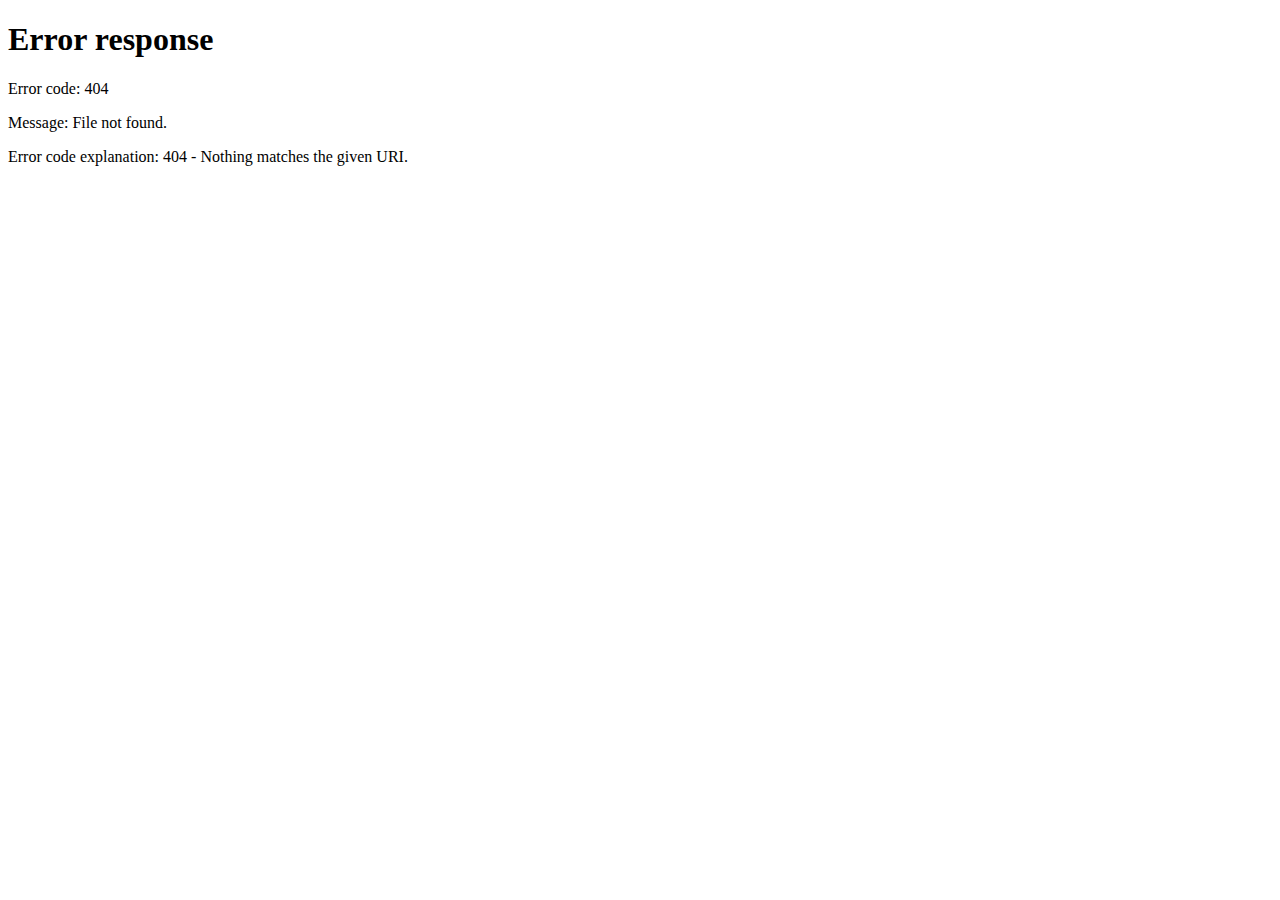
==== index.html @ ecdcf648 "Update index.html" ====
<!DOCTYPE html>
<html lang="en">
<head>
    <meta charset="UTF-8">
    <meta name="viewport" content="width=device-width, initial-scale=1.0">
    <title>BrunoBot</title>
    <style>
        body {
            font-family: Arial, sans-serif;
            background: url('https://londonmymind.com/wp-content/uploads/2022/01/Sunset-in-London-Hero-2-1024x683.jpg') no-repeat center center fixed;
            background-size: cover;
            color: #fff;
            text-align: center;
            margin: 0;
            padding: 0;
        }

        .container {
            margin-top: 10%;
        }

        input, button {
            padding: 10px;
            font-size: 16px;
            margin: 5px;
            border-radius: 5px;
        }

        button {
            background-color: #4CAF50;
            color: white;
            border: none;
        }

        button:hover {
            background-color: #45a049;
        }
    </style>
</head>
<body>
    <div class="container">
        <h1 id="welcome"></h1>
        <div>
            <input type="text" id="input" placeholder="Ask me something...">
            <button onclick="processInput()">Submit</button>
        </div>
        <p id="output"></p>
        <button onclick="logout()">Logout</button>
    </div>

    <script>
        // Mock User Data for Login Validation
        const users = {
            "bruno": "password123",
            "admin": "adminpassword",
            "user1": "user1password"
        };

        // Check if User is Logged In
        document.addEventListener('DOMContentLoaded', () => {
            const loggedInUser = localStorage.getItem('loggedInUser');

            if (!loggedInUser) {
                window.location.href = 'login.html'; // Redirect to login page if not logged in
            } else {
                document.getElementById('welcome').textContent = `Welcome, ${loggedInUser}! Ask me anything!`;
            }
        });

        // Logout Functionality
        function logout() {
            localStorage.removeItem('loggedInUser');
            window.location.href = 'login.html';
        }

        // Process User Input
        function processInput() {
            const input = document.getElementById('input').value.toLowerCase();
            const output = document.getElementById('output');

            // Sample responses for questions
            const responses = {
                "hello": "Hi there! How can I help you?",
                "hi": "Hello! What's on your mind?",
                "what's the time": () => `The current time is ${new Date().toLocaleTimeString()}.`,
                "weather in london": () => fetchWeather("London"),
                "play brunle": "Let's play Brunle! Guess the 5-letter word.",
                "logout": () => logout(),
                "what is 2+2": "It's 4!"
            };

            // Check for direct match or alternative words
            if (responses[input]) {
                const reply = responses[input];
                output.textContent = typeof reply === 'function' ? reply() : reply;
            } else {
                output.textContent = "I didn't understand that. Please try again.";
            }
        }

        // Fetch Weather Data
        function fetchWeather(city) {
            const apiKey = "434ce40c5261c3ea43477f902ee0fd78";
            fetch(`https://api.openweathermap.org/data/2.5/weather?q=${city}&appid=${apiKey}`)
                .then(response => response.json())
                .then(data => {
                    const tempCelsius = (data.main.temp - 273.15).toFixed(2);
                    document.getElementById('output').textContent = `The weather in ${city} is ${tempCelsius}°C with ${data.weather[0].description}.`;
                })
                .catch(() => {
                    document.getElementById('output').textContent = "Couldn't fetch the weather. Please try again.";
                });
        }
    </script>
</body>
</html>
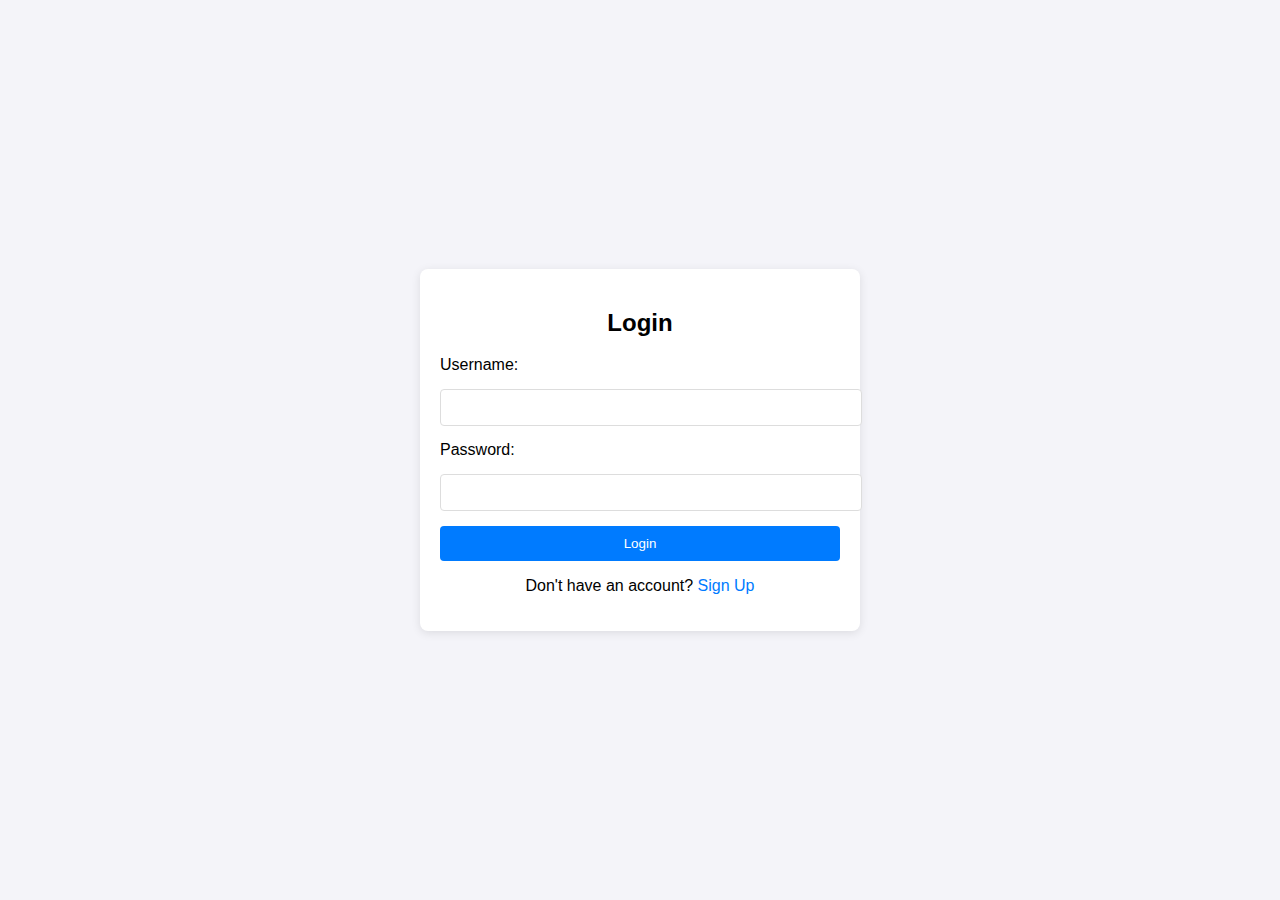
==== commit b21a6894: "Update index.html" ====
--- a/index.html
+++ b/index.html
@@ -1,116 +1,148 @@
 <!DOCTYPE html>
 <html lang="en">
 <head>
-    <meta charset="UTF-8">
-    <meta name="viewport" content="width=device-width, initial-scale=1.0">
-    <title>BrunoBot</title>
-    <style>
-        body {
-            font-family: Arial, sans-serif;
-            background: url('https://londonmymind.com/wp-content/uploads/2022/01/Sunset-in-London-Hero-2-1024x683.jpg') no-repeat center center fixed;
-            background-size: cover;
-            color: #fff;
-            text-align: center;
-            margin: 0;
-            padding: 0;
+  <meta charset="UTF-8">
+  <meta name="viewport" content="width=device-width, initial-scale=1.0">
+  <title>BrunoBot</title>
+  <style>
+    /* General styles for the bot interface */
+    body {
+      font-family: Arial, sans-serif;
+      margin: 0;
+      padding: 0;
+      background: url('https://londonmymind.com/wp-content/uploads/2022/01/Sunset-in-London-Hero-2-1024x683.jpg') no-repeat center center fixed;
+      background-size: cover;
+      display: flex;
+      flex-direction: column;
+      align-items: center;
+      height: 100vh;
+      overflow: hidden;
+    }
+
+    .bot-container {
+      background: rgba(255, 255, 255, 0.95);
+      border-radius: 10px;
+      padding: 20px;
+      margin-top: 20px;
+      width: 90%;
+      max-width: 500px;
+      box-shadow: 0 4px 10px rgba(0, 0, 0, 0.3);
+      text-align: center;
+    }
+
+    h1 {
+      color: #007bff;
+      font-size: 2rem;
+      margin: 20px 0;
+    }
+
+    .chat-area {
+      background: #f4f4f9;
+      border: 1px solid #ddd;
+      border-radius: 10px;
+      height: 300px;
+      overflow-y: auto;
+      padding: 10px;
+      margin-bottom: 15px;
+    }
+
+    .input-area {
+      display: flex;
+      gap: 10px;
+    }
+
+    input {
+      flex-grow: 1;
+      padding: 10px;
+      border-radius: 5px;
+      border: 1px solid #ddd;
+    }
+
+    button {
+      background-color: #007bff;
+      color: white;
+      border: none;
+      padding: 10px 20px;
+      border-radius: 5px;
+      cursor: pointer;
+    }
+
+    button:hover {
+      background-color: #0056b3;
+    }
+  </style>
+  <script>
+    // Check for logged-in user, if not, redirect to login.html
+    const loggedInUser = localStorage.getItem('loggedInUser');
+    if (!loggedInUser) {
+      alert('You must log in to access this page!');
+      window.location.href = 'login.html'; // Redirect if not logged in
+    }
+
+    // Handle user input and respond
+    const handleUserInput = () => {
+      const userInput = document.getElementById('userInput').value.trim().toLowerCase();
+      const chatArea = document.getElementById('chatArea');
+
+      if (userInput === '') {
+        chatArea.innerHTML += `<p><strong>BrunoBot:</strong> Please say something!</p>`;
+        return;
+      }
+
+      let response = '';
+      switch (userInput) {
+        case 'hello':
+        case 'hi':
+          response = 'Hello! How can I assist you today?';
+          break;
+        case 'what is my name':
+          const storedName = localStorage.getItem('userName');
+          response = storedName ? `Your name is ${storedName}!` : "I don't know your name yet.";
+          break;
+        case 'time in london':
+          const now = new Date().toLocaleString('en-GB', { timeZone: 'Europe/London' });
+          response = `The current time in London is ${now}.`;
+          break;
+        case 'weather in london':
+          // Weather functionality will use OpenWeather API or can be hardcoded
+          response = "The weather in London is currently sunny with 15°C.";
+          break;
+        case 'what is brunle':
+          response = 'Brunle is a word guessing game where you try to guess a 5-letter word!';
+          break;
+        case 'facts':
+          response = 'Did you know that honey never spoils? Archaeologists have found pots of honey in ancient tombs that are still good to eat!';
+          break;
+        case 'name my city':
+          const favCity = localStorage.getItem('favCity');
+          response = favCity ? `Your favorite city is ${favCity}!` : "I don't know your favorite city yet.";
+          break;
+        default:
+          response = "I'm sorry, I didn't understand that.";
+      }
+
+      chatArea.innerHTML += `<p><strong>BrunoBot:</strong> ${response}</p>`;
+      document.getElementById('userInput').value = '';
+    };
+
+    // Listen for Enter key
+    document.addEventListener('DOMContentLoaded', () => {
+      document.getElementById('userInput').addEventListener('keypress', (e) => {
+        if (e.key === 'Enter') {
+          handleUserInput();
         }
-
-        .container {
-            margin-top: 10%;
-        }
-
-        input, button {
-            padding: 10px;
-            font-size: 16px;
-            margin: 5px;
-            border-radius: 5px;
-        }
-
-        button {
-            background-color: #4CAF50;
-            color: white;
-            border: none;
-        }
-
-        button:hover {
-            background-color: #45a049;
-        }
-    </style>
+      });
+    });
+  </script>
 </head>
 <body>
-    <div class="container">
-        <h1 id="welcome"></h1>
-        <div>
-            <input type="text" id="input" placeholder="Ask me something...">
-            <button onclick="processInput()">Submit</button>
-        </div>
-        <p id="output"></p>
-        <button onclick="logout()">Logout</button>
+  <div class="bot-container">
+    <h1>BrunoBot</h1>
+    <div id="chatArea" class="chat-area"></div>
+    <div class="input-area">
+      <input type="text" id="userInput" placeholder="Type your message here..." />
+      <button onclick="handleUserInput()">Send</button>
     </div>
-
-    <script>
-        // Mock User Data for Login Validation
-        const users = {
-            "bruno": "password123",
-            "admin": "adminpassword",
-            "user1": "user1password"
-        };
-
-        // Check if User is Logged In
-        document.addEventListener('DOMContentLoaded', () => {
-            const loggedInUser = localStorage.getItem('loggedInUser');
-
-            if (!loggedInUser) {
-                window.location.href = 'login.html'; // Redirect to login page if not logged in
-            } else {
-                document.getElementById('welcome').textContent = `Welcome, ${loggedInUser}! Ask me anything!`;
-            }
-        });
-
-        // Logout Functionality
-        function logout() {
-            localStorage.removeItem('loggedInUser');
-            window.location.href = 'login.html';
-        }
-
-        // Process User Input
-        function processInput() {
-            const input = document.getElementById('input').value.toLowerCase();
-            const output = document.getElementById('output');
-
-            // Sample responses for questions
-            const responses = {
-                "hello": "Hi there! How can I help you?",
-                "hi": "Hello! What's on your mind?",
-                "what's the time": () => `The current time is ${new Date().toLocaleTimeString()}.`,
-                "weather in london": () => fetchWeather("London"),
-                "play brunle": "Let's play Brunle! Guess the 5-letter word.",
-                "logout": () => logout(),
-                "what is 2+2": "It's 4!"
-            };
-
-            // Check for direct match or alternative words
-            if (responses[input]) {
-                const reply = responses[input];
-                output.textContent = typeof reply === 'function' ? reply() : reply;
-            } else {
-                output.textContent = "I didn't understand that. Please try again.";
-            }
-        }
-
-        // Fetch Weather Data
-        function fetchWeather(city) {
-            const apiKey = "434ce40c5261c3ea43477f902ee0fd78";
-            fetch(`https://api.openweathermap.org/data/2.5/weather?q=${city}&appid=${apiKey}`)
-                .then(response => response.json())
-                .then(data => {
-                    const tempCelsius = (data.main.temp - 273.15).toFixed(2);
-                    document.getElementById('output').textContent = `The weather in ${city} is ${tempCelsius}°C with ${data.weather[0].description}.`;
-                })
-                .catch(() => {
-                    document.getElementById('output').textContent = "Couldn't fetch the weather. Please try again.";
-                });
-        }
-    </script>
+  </div>
 </body>
-</html>
+</html>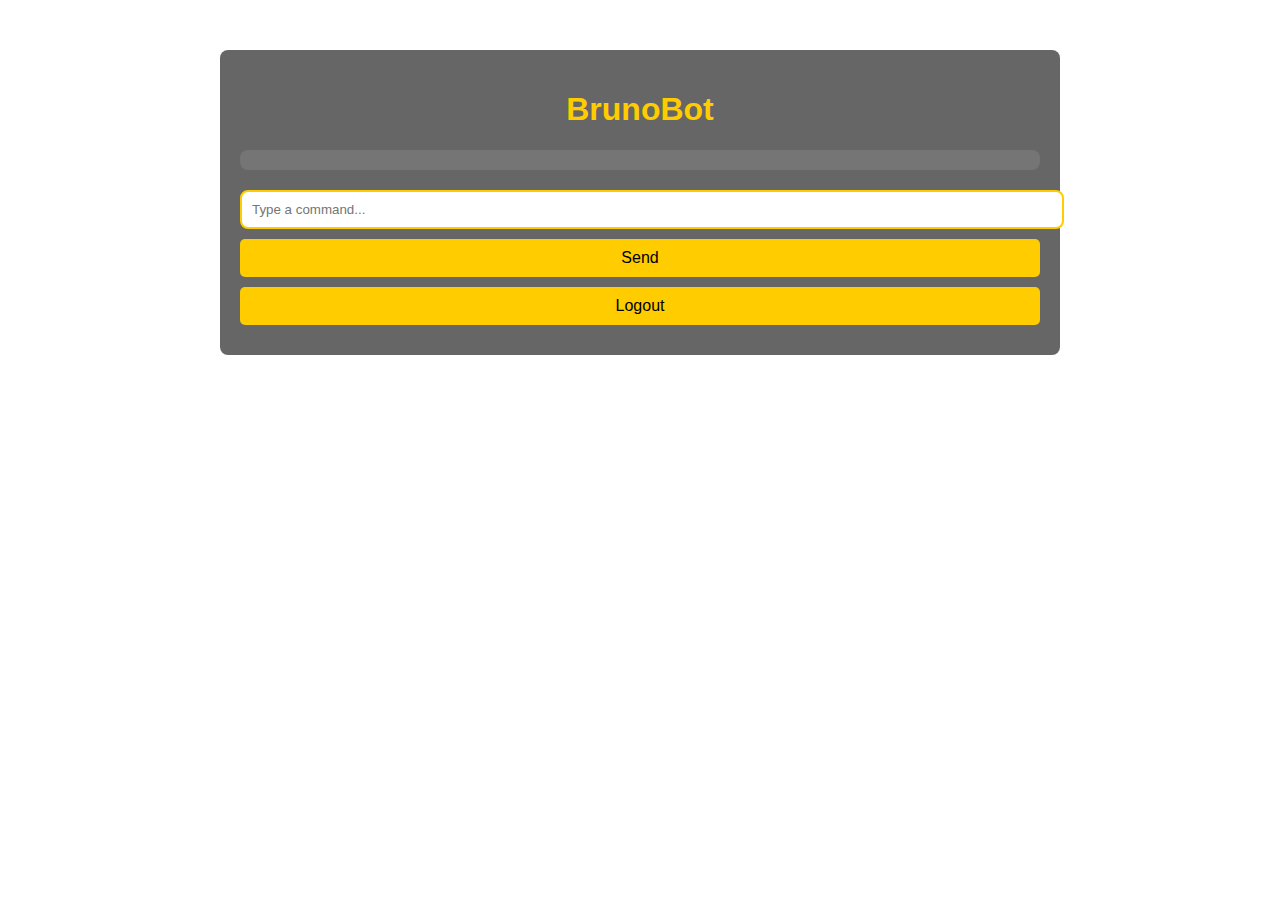
==== commit 6f5507b0: "Update index.html" ====
--- a/index.html
+++ b/index.html
@@ -1,148 +1,179 @@
 <!DOCTYPE html>
 <html lang="en">
 <head>
-  <meta charset="UTF-8">
-  <meta name="viewport" content="width=device-width, initial-scale=1.0">
-  <title>BrunoBot</title>
-  <style>
-    /* General styles for the bot interface */
-    body {
-      font-family: Arial, sans-serif;
-      margin: 0;
-      padding: 0;
-      background: url('https://londonmymind.com/wp-content/uploads/2022/01/Sunset-in-London-Hero-2-1024x683.jpg') no-repeat center center fixed;
-      background-size: cover;
-      display: flex;
-      flex-direction: column;
-      align-items: center;
-      height: 100vh;
-      overflow: hidden;
-    }
-
-    .bot-container {
-      background: rgba(255, 255, 255, 0.95);
-      border-radius: 10px;
-      padding: 20px;
-      margin-top: 20px;
-      width: 90%;
-      max-width: 500px;
-      box-shadow: 0 4px 10px rgba(0, 0, 0, 0.3);
-      text-align: center;
-    }
-
-    h1 {
-      color: #007bff;
-      font-size: 2rem;
-      margin: 20px 0;
-    }
-
-    .chat-area {
-      background: #f4f4f9;
-      border: 1px solid #ddd;
-      border-radius: 10px;
-      height: 300px;
-      overflow-y: auto;
-      padding: 10px;
-      margin-bottom: 15px;
-    }
-
-    .input-area {
-      display: flex;
-      gap: 10px;
-    }
-
-    input {
-      flex-grow: 1;
-      padding: 10px;
-      border-radius: 5px;
-      border: 1px solid #ddd;
-    }
-
-    button {
-      background-color: #007bff;
-      color: white;
-      border: none;
-      padding: 10px 20px;
-      border-radius: 5px;
-      cursor: pointer;
-    }
-
-    button:hover {
-      background-color: #0056b3;
-    }
-  </style>
-  <script>
-    // Check for logged-in user, if not, redirect to login.html
-    const loggedInUser = localStorage.getItem('loggedInUser');
-    if (!loggedInUser) {
-      alert('You must log in to access this page!');
-      window.location.href = 'login.html'; // Redirect if not logged in
-    }
-
-    // Handle user input and respond
-    const handleUserInput = () => {
-      const userInput = document.getElementById('userInput').value.trim().toLowerCase();
-      const chatArea = document.getElementById('chatArea');
-
-      if (userInput === '') {
-        chatArea.innerHTML += `<p><strong>BrunoBot:</strong> Please say something!</p>`;
-        return;
-      }
-
-      let response = '';
-      switch (userInput) {
-        case 'hello':
-        case 'hi':
-          response = 'Hello! How can I assist you today?';
-          break;
-        case 'what is my name':
-          const storedName = localStorage.getItem('userName');
-          response = storedName ? `Your name is ${storedName}!` : "I don't know your name yet.";
-          break;
-        case 'time in london':
-          const now = new Date().toLocaleString('en-GB', { timeZone: 'Europe/London' });
-          response = `The current time in London is ${now}.`;
-          break;
-        case 'weather in london':
-          // Weather functionality will use OpenWeather API or can be hardcoded
-          response = "The weather in London is currently sunny with 15°C.";
-          break;
-        case 'what is brunle':
-          response = 'Brunle is a word guessing game where you try to guess a 5-letter word!';
-          break;
-        case 'facts':
-          response = 'Did you know that honey never spoils? Archaeologists have found pots of honey in ancient tombs that are still good to eat!';
-          break;
-        case 'name my city':
-          const favCity = localStorage.getItem('favCity');
-          response = favCity ? `Your favorite city is ${favCity}!` : "I don't know your favorite city yet.";
-          break;
-        default:
-          response = "I'm sorry, I didn't understand that.";
-      }
-
-      chatArea.innerHTML += `<p><strong>BrunoBot:</strong> ${response}</p>`;
-      document.getElementById('userInput').value = '';
-    };
-
-    // Listen for Enter key
-    document.addEventListener('DOMContentLoaded', () => {
-      document.getElementById('userInput').addEventListener('keypress', (e) => {
-        if (e.key === 'Enter') {
-          handleUserInput();
+    <meta charset="UTF-8">
+    <meta name="viewport" content="width=device-width, initial-scale=1.0">
+    <title>BrunoBot</title>
+    <style>
+        body {
+            font-family: 'Arial', sans-serif;
+            background-image: url('https://londonmymind.com/wp-content/uploads/2022/01/Sunset-in-London-Hero-2-1024x683.jpg');
+            background-size: cover;
+            color: white;
+            margin: 0;
+            padding: 0;
         }
-      });
-    });
-  </script>
+        .container {
+            max-width: 800px;
+            margin: 50px auto;
+            padding: 20px;
+            background-color: rgba(0, 0, 0, 0.6);
+            border-radius: 8px;
+        }
+        h1 {
+            text-align: center;
+            color: #FFCC00;
+        }
+        #chatbox {
+            max-height: 400px;
+            overflow-y: auto;
+            background-color: rgba(255, 255, 255, 0.1);
+            padding: 10px;
+            border-radius: 8px;
+            margin-bottom: 10px;
+        }
+        #userInput {
+            width: 100%;
+            padding: 10px;
+            border-radius: 8px;
+            margin-top: 10px;
+            border: 2px solid #FFCC00;
+            color: #000;
+        }
+        .chat-message {
+            margin: 10px 0;
+            padding: 10px;
+            background-color: #333;
+            border-radius: 8px;
+        }
+        .user-message {
+            background-color: #FFCC00;
+            color: black;
+            text-align: left;
+        }
+        .bot-message {
+            background-color: #444;
+            color: white;
+            text-align: right;
+        }
+        .button {
+            background-color: #FFCC00;
+            color: black;
+            border: none;
+            padding: 10px 20px;
+            font-size: 16px;
+            cursor: pointer;
+            border-radius: 5px;
+            margin: 10px 0;
+            display: block;
+            width: 100%;
+        }
+        .button:hover {
+            background-color: #FF9900;
+        }
+        .message-box {
+            margin-bottom: 15px;
+        }
+    </style>
 </head>
 <body>
-  <div class="bot-container">
-    <h1>BrunoBot</h1>
-    <div id="chatArea" class="chat-area"></div>
-    <div class="input-area">
-      <input type="text" id="userInput" placeholder="Type your message here..." />
-      <button onclick="handleUserInput()">Send</button>
+
+    <div class="container">
+        <h1>BrunoBot</h1>
+        <div id="chatbox">
+            <!-- Messages will appear here -->
+        </div>
+        <input type="text" id="userInput" placeholder="Type a command..." onkeydown="if(event.key === 'Enter'){ processInput(); }">
+        <button class="button" onclick="processInput()">Send</button>
+        <button class="button" onclick="logout()">Logout</button>
     </div>
-  </div>
+
+    <script>
+        const commands = {
+            "hello": "Hello! How can I assist you today?",
+            "hi": "Hello! How can I assist you today?",
+            "what is my name": function() {
+                return `Your name is ${localStorage.getItem('name') || 'Bruno'}.`;
+            },
+            "time in london": function() {
+                return `The current time in London is ${new Date().toLocaleString("en-GB", { timeZone: "Europe/London" })}.`;
+            },
+            "weather in london": "The weather in London is currently sunny with 15°C.",
+            "what is brunle": "Brunle is a word guessing game where you try to guess a 5-letter word!",
+            "facts": "Did you know that honey never spoils? Archaeologists have found pots of honey in ancient tombs that are still good to eat!",
+            "name my city": function() {
+                return `Your favorite city is ${localStorage.getItem('city') || 'London'}.`;
+            },
+            "what is your name": "I am BrunoBot. Nice to meet you!",
+            "help": "You can ask me to tell you the time, weather, facts, play Brunle, and more! Type in a command and I’ll assist.",
+            "give me a random number": function() {
+                return `Here is a random number: ${Math.floor(Math.random() * 100) + 1}.`;
+            },
+            "tell me a joke": "Why don't skeletons fight each other? They don’t have the guts!",
+            "tell me about the eiffel tower": "The Eiffel Tower is a wrought-iron lattice tower on the Champ de Mars in Paris, France.",
+            "tell me a math fact": "Did you know? Pi (π) is an irrational number, which means its decimal representation never ends and never repeats!",
+            "what is the tallest mountain": "The tallest mountain on Earth is Mount Everest, standing at 8,848.86 meters (29,031.7 feet).",
+            "tell me about world war ii": "World War II was a global war that lasted from 1939 to 1945, involving most of the world's nations.",
+            "give me an inspirational quote": "“The only way to do great work is to love what you do.” – Steve Jobs",
+            "give me a recipe suggestion": "How about making a delicious Spaghetti Aglio e Olio? It’s simple: spaghetti, garlic, olive oil, red pepper flakes, and parsley.",
+            "what is the population of spain": "The current population of Spain is approximately 47 million.",
+            "who is nikola tesla": "Nikola Tesla was a Serbian-American inventor and electrical engineer known for his work in the development of alternating current (AC) electricity.",
+            "what is the capital of france": "The capital of France is Paris.",
+            "tell me about albert einstein": "Albert Einstein was a German-born theoretical physicist best known for developing the theory of relativity, one of the two pillars of modern physics.",
+            "give me a random word": function() {
+                const words = ['Serendipity', 'Euphoria', 'Bliss', 'Epiphany', 'Resilience'];
+                return `Here’s a random word: ${words[Math.floor(Math.random() * words.length)]}.`;
+            },
+            "what is the largest ocean": "The largest ocean is the Pacific Ocean, covering more than 63 million square miles (165 million square kilometers).",
+            "who is cleopatra": "Cleopatra was the last active ruler of the Ptolemaic Kingdom of Egypt, known for her political acumen and relationships with Julius Caesar and Mark Antony."
+        };
+
+        function processInput() {
+            const userInput = document.getElementById('userInput').value.toLowerCase();
+            document.getElementById('userInput').value = '';
+            const chatbox = document.getElementById('chatbox');
+            
+            if (userInput.trim() === '') return;
+            
+            let response = "I'm sorry, I didn't understand that.";
+            if (commands[userInput]) {
+                response = typeof commands[userInput] === 'function' ? commands[userInput]() : commands[userInput];
+            } else {
+                const commandFound = Object.keys(commands).find(key => userInput.includes(key));
+                if (commandFound) {
+                    response = typeof commands[commandFound] === 'function' ? commands[commandFound]() : commands[commandFound];
+                }
+            }
+            
+            const messageBox = document.createElement('div');
+            messageBox.classList.add('chat-message', 'user-message');
+            messageBox.textContent = userInput;
+            chatbox.appendChild(messageBox);
+            
+            const botMessageBox = document.createElement('div');
+            botMessageBox.classList.add('chat-message', 'bot-message');
+            botMessageBox.textContent = response;
+            chatbox.appendChild(botMessageBox);
+            
+            chatbox.scrollTop = chatbox.scrollHeight;
+        }
+
+        function logout() {
+            localStorage.clear();
+            window.location.href = "login.html";
+        }
+
+        // Make sure to load previous messages when a user logs in or when refreshing the page
+        if(localStorage.getItem('name')) {
+            const name = localStorage.getItem('name');
+            const welcomeMessage = `Welcome back, ${name}! How can I assist you today?`;
+            const welcomeBox = document.createElement('div');
+            welcomeBox.classList.add('chat-message', 'bot-message');
+            welcomeBox.textContent = welcomeMessage;
+            document.getElementById('chatbox').appendChild(welcomeBox);
+        }
+
+    </script>
+
 </body>
 </html>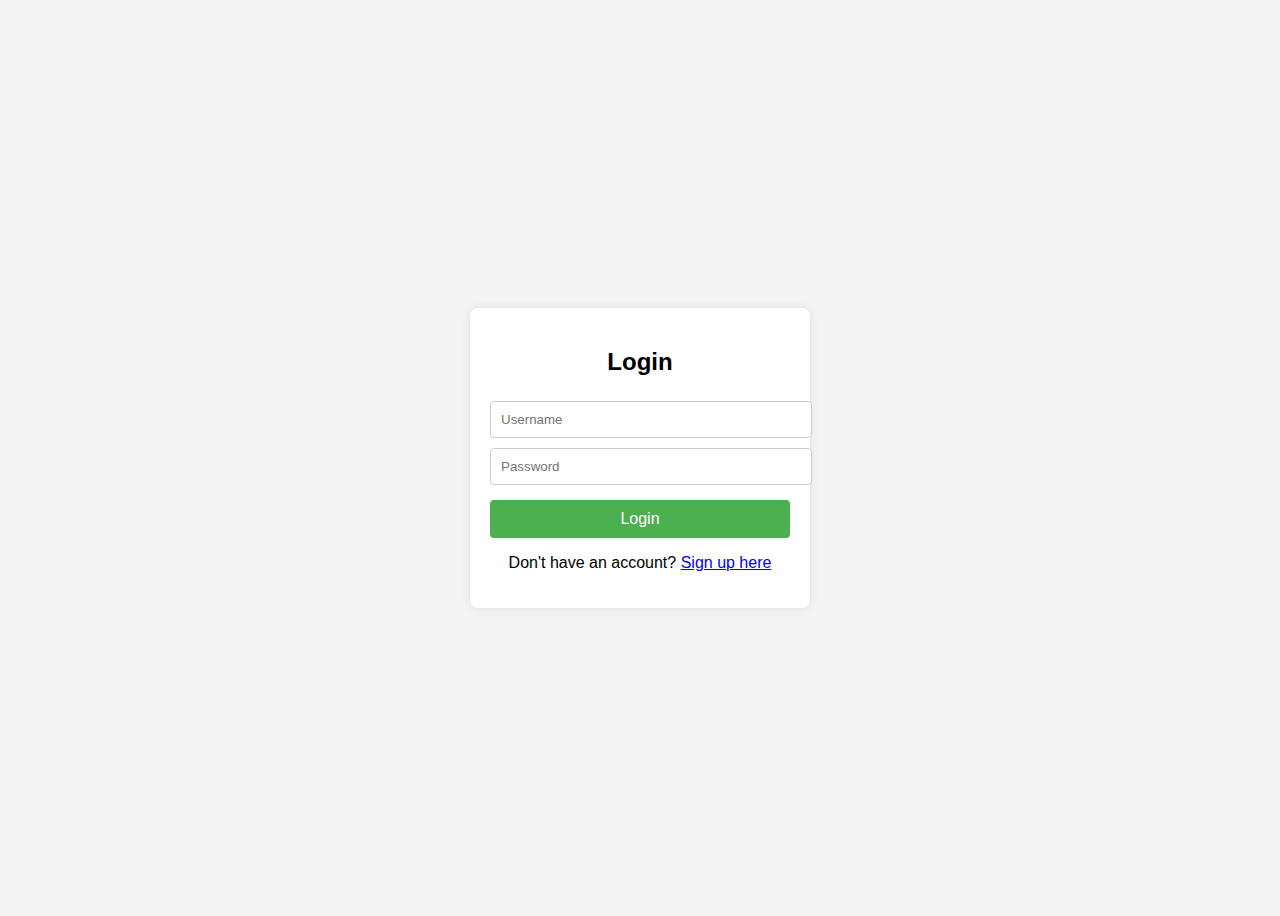
==== commit 437ad0ec: "Update index.html" ====
--- a/index.html
+++ b/index.html
@@ -6,107 +6,117 @@
     <title>BrunoBot</title>
     <style>
         body {
-            font-family: 'Arial', sans-serif;
-            background-image: url('https://londonmymind.com/wp-content/uploads/2022/01/Sunset-in-London-Hero-2-1024x683.jpg');
-            background-size: cover;
-            color: white;
+            font-family: Arial, sans-serif;
             margin: 0;
             padding: 0;
+            background-color: #f4f4f9;
         }
         .container {
+            width: 90%;
             max-width: 800px;
-            margin: 50px auto;
+            margin: 20px auto;
+            background: white;
+            border-radius: 8px;
+            box-shadow: 0 4px 10px rgba(0, 0, 0, 0.1);
+            overflow: hidden;
+        }
+        header {
+            background: #4CAF50;
+            color: white;
             padding: 20px;
-            background-color: rgba(0, 0, 0, 0.6);
-            border-radius: 8px;
+            text-align: center;
         }
-        h1 {
-            text-align: center;
-            color: #FFCC00;
+        .chat-box {
+            height: 400px;
+            overflow-y: auto;
+            padding: 10px;
+            border-bottom: 1px solid #ddd;
         }
-        #chatbox {
-            max-height: 400px;
-            overflow-y: auto;
-            background-color: rgba(255, 255, 255, 0.1);
-            padding: 10px;
-            border-radius: 8px;
-            margin-bottom: 10px;
+        .chat-box p {
+            margin: 5px 0;
         }
-        #userInput {
-            width: 100%;
-            padding: 10px;
-            border-radius: 8px;
-            margin-top: 10px;
-            border: 2px solid #FFCC00;
-            color: #000;
+        .chat-box .bot {
+            color: #4CAF50;
         }
-        .chat-message {
-            margin: 10px 0;
-            padding: 10px;
-            background-color: #333;
-            border-radius: 8px;
-        }
-        .user-message {
-            background-color: #FFCC00;
-            color: black;
-            text-align: left;
-        }
-        .bot-message {
-            background-color: #444;
-            color: white;
+        .chat-box .user {
+            color: #333;
             text-align: right;
         }
-        .button {
-            background-color: #FFCC00;
-            color: black;
+        .input-section {
+            padding: 10px;
+            display: flex;
+            border-top: 1px solid #ddd;
+        }
+        .input-section input {
+            flex: 1;
+            padding: 10px;
+            border: 1px solid #ddd;
+            border-radius: 4px;
+            margin-right: 10px;
+        }
+        .input-section button {
+            background: #4CAF50;
+            color: white;
             border: none;
             padding: 10px 20px;
-            font-size: 16px;
+            border-radius: 4px;
             cursor: pointer;
-            border-radius: 5px;
-            margin: 10px 0;
-            display: block;
-            width: 100%;
         }
-        .button:hover {
-            background-color: #FF9900;
+        .input-section button:hover {
+            background: #45a049;
         }
-        .message-box {
-            margin-bottom: 15px;
+        .logout-btn {
+            margin: 10px;
+            background: #f44336;
+            color: white;
+            padding: 10px 20px;
+            border-radius: 4px;
+            border: none;
+        }
+        .logout-btn:hover {
+            background: #d32f2f;
         }
     </style>
 </head>
 <body>
+    <script>
+        // Redirect to login.html if user is not logged in
+        if (!localStorage.getItem("loggedInUser")) {
+            window.location.href = "login.html";
+        }
+    </script>
 
     <div class="container">
-        <h1>BrunoBot</h1>
-        <div id="chatbox">
-            <!-- Messages will appear here -->
+        <header>
+            <h1>Welcome to BrunoBot!</h1>
+        </header>
+        <div class="chat-box" id="chat-box"></div>
+        <div class="input-section">
+            <input type="text" id="user-input" placeholder="Type your message here...">
+            <button onclick="processInput()">Send</button>
         </div>
-        <input type="text" id="userInput" placeholder="Type a command..." onkeydown="if(event.key === 'Enter'){ processInput(); }">
-        <button class="button" onclick="processInput()">Send</button>
-        <button class="button" onclick="logout()">Logout</button>
+        <button class="logout-btn" onclick="logout()">Logout</button>
     </div>
 
     <script>
         const commands = {
             "hello": "Hello! How can I assist you today?",
             "hi": "Hello! How can I assist you today?",
-            "what is my name": function() {
+            "what is my name": function () {
                 return `Your name is ${localStorage.getItem('name') || 'Bruno'}.`;
             },
-            "time in london": function() {
+            "time in london": function () {
                 return `The current time in London is ${new Date().toLocaleString("en-GB", { timeZone: "Europe/London" })}.`;
             },
             "weather in london": "The weather in London is currently sunny with 15°C.",
             "what is brunle": "Brunle is a word guessing game where you try to guess a 5-letter word!",
             "facts": "Did you know that honey never spoils? Archaeologists have found pots of honey in ancient tombs that are still good to eat!",
-            "name my city": function() {
+            "name my city": function () {
                 return `Your favorite city is ${localStorage.getItem('city') || 'London'}.`;
             },
             "what is your name": "I am BrunoBot. Nice to meet you!",
             "help": "You can ask me to tell you the time, weather, facts, play Brunle, and more! Type in a command and I’ll assist.",
-            "give me a random number": function() {
+            "give me a random number": function () {
                 return `Here is a random number: ${Math.floor(Math.random() * 100) + 1}.`;
             },
             "tell me a joke": "Why don't skeletons fight each other? They don’t have the guts!",
@@ -120,60 +130,33 @@
             "who is nikola tesla": "Nikola Tesla was a Serbian-American inventor and electrical engineer known for his work in the development of alternating current (AC) electricity.",
             "what is the capital of france": "The capital of France is Paris.",
             "tell me about albert einstein": "Albert Einstein was a German-born theoretical physicist best known for developing the theory of relativity, one of the two pillars of modern physics.",
-            "give me a random word": function() {
+            "give me a random word": function () {
                 const words = ['Serendipity', 'Euphoria', 'Bliss', 'Epiphany', 'Resilience'];
                 return `Here’s a random word: ${words[Math.floor(Math.random() * words.length)]}.`;
             },
-            "what is the largest ocean": "The largest ocean is the Pacific Ocean, covering more than 63 million square miles (165 million square kilometers).",
-            "who is cleopatra": "Cleopatra was the last active ruler of the Ptolemaic Kingdom of Egypt, known for her political acumen and relationships with Julius Caesar and Mark Antony."
+            "what is the largest ocean": "The largest ocean is the Pacific Ocean, covering more than 63 million square miles (165 million square kilometers)."
         };
 
         function processInput() {
-            const userInput = document.getElementById('userInput').value.toLowerCase();
-            document.getElementById('userInput').value = '';
-            const chatbox = document.getElementById('chatbox');
-            
-            if (userInput.trim() === '') return;
-            
-            let response = "I'm sorry, I didn't understand that.";
-            if (commands[userInput]) {
-                response = typeof commands[userInput] === 'function' ? commands[userInput]() : commands[userInput];
+            const input = document.getElementById("user-input").value.toLowerCase().trim();
+            const chatBox = document.getElementById("chat-box");
+            let response;
+
+            if (commands[input]) {
+                response = typeof commands[input] === "function" ? commands[input]() : commands[input];
             } else {
-                const commandFound = Object.keys(commands).find(key => userInput.includes(key));
-                if (commandFound) {
-                    response = typeof commands[commandFound] === 'function' ? commands[commandFound]() : commands[commandFound];
-                }
+                response = "I'm sorry, I didn't understand that.";
             }
-            
-            const messageBox = document.createElement('div');
-            messageBox.classList.add('chat-message', 'user-message');
-            messageBox.textContent = userInput;
-            chatbox.appendChild(messageBox);
-            
-            const botMessageBox = document.createElement('div');
-            botMessageBox.classList.add('chat-message', 'bot-message');
-            botMessageBox.textContent = response;
-            chatbox.appendChild(botMessageBox);
-            
-            chatbox.scrollTop = chatbox.scrollHeight;
+
+            chatBox.innerHTML += `<p class="user">You: ${input}</p>`;
+            chatBox.innerHTML += `<p class="bot">Bot: ${response}</p>`;
+            document.getElementById("user-input").value = "";
         }
 
         function logout() {
-            localStorage.clear();
+            localStorage.removeItem("loggedInUser");
             window.location.href = "login.html";
         }
-
-        // Make sure to load previous messages when a user logs in or when refreshing the page
-        if(localStorage.getItem('name')) {
-            const name = localStorage.getItem('name');
-            const welcomeMessage = `Welcome back, ${name}! How can I assist you today?`;
-            const welcomeBox = document.createElement('div');
-            welcomeBox.classList.add('chat-message', 'bot-message');
-            welcomeBox.textContent = welcomeMessage;
-            document.getElementById('chatbox').appendChild(welcomeBox);
-        }
-
     </script>
-
 </body>
 </html>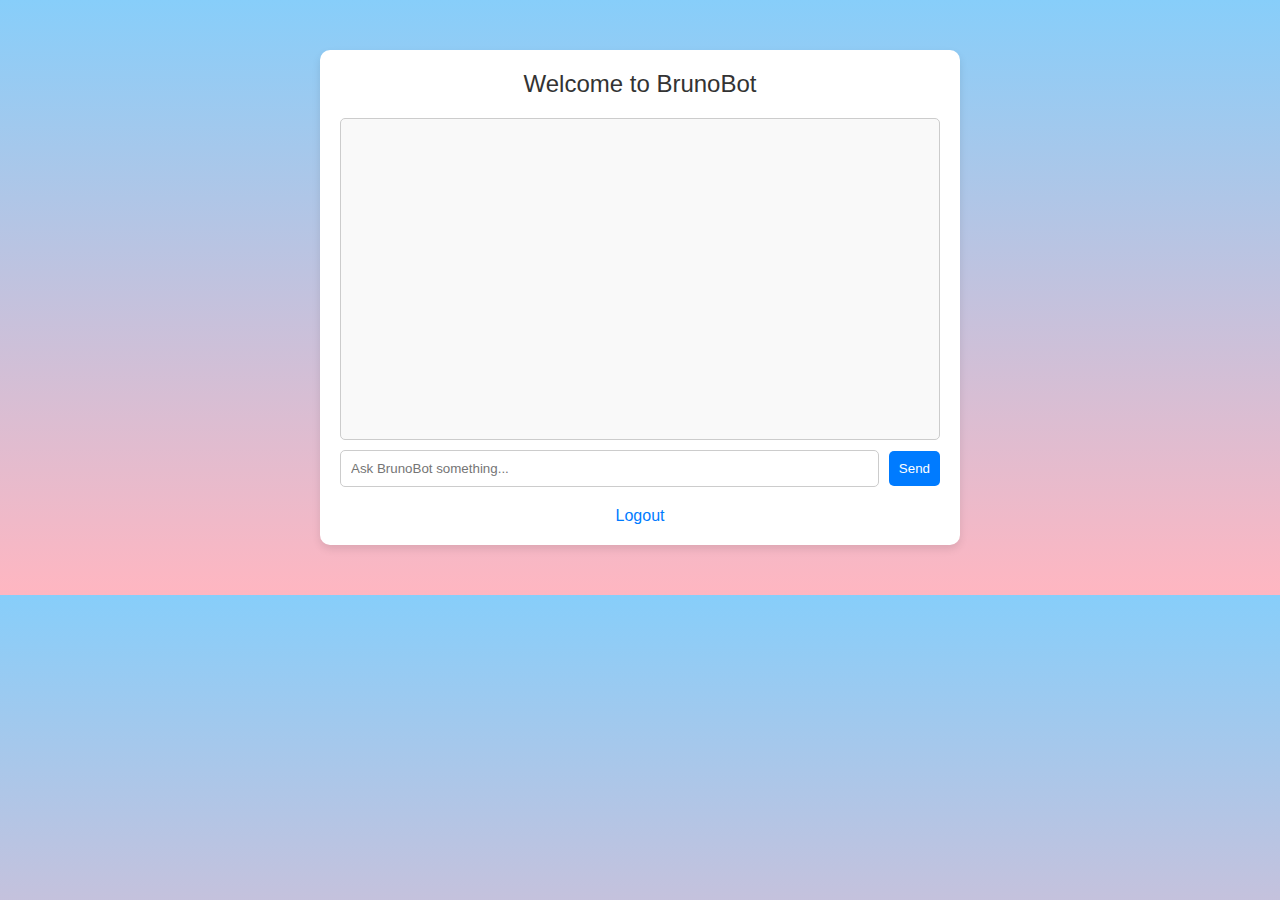
==== commit 47d4f9cc: "Update index.html" ====
--- a/index.html
+++ b/index.html
@@ -3,160 +3,158 @@
 <head>
     <meta charset="UTF-8">
     <meta name="viewport" content="width=device-width, initial-scale=1.0">
-    <title>BrunoBot</title>
+    <title>Bruno's Tools</title>
     <style>
         body {
             font-family: Arial, sans-serif;
+            background: linear-gradient(to bottom, #87CEFA, #FFB6C1);
+            color: #333;
             margin: 0;
             padding: 0;
-            background-color: #f4f4f9;
         }
-        .container {
-            width: 90%;
-            max-width: 800px;
-            margin: 20px auto;
-            background: white;
-            border-radius: 8px;
-            box-shadow: 0 4px 10px rgba(0, 0, 0, 0.1);
-            overflow: hidden;
+        #container {
+            max-width: 600px;
+            margin: 50px auto;
+            padding: 20px;
+            background: #fff;
+            border-radius: 10px;
+            box-shadow: 0 4px 8px rgba(0, 0, 0, 0.1);
         }
-        header {
-            background: #4CAF50;
-            color: white;
-            padding: 20px;
+        #header {
             text-align: center;
+            font-size: 24px;
+            margin-bottom: 20px;
         }
-        .chat-box {
-            height: 400px;
+        #chat-output {
+            height: 300px;
             overflow-y: auto;
+            border: 1px solid #ccc;
+            border-radius: 5px;
             padding: 10px;
-            border-bottom: 1px solid #ddd;
+            background: #f9f9f9;
+            margin-bottom: 10px;
         }
-        .chat-box p {
-            margin: 5px 0;
+        #input-container {
+            display: flex;
+            align-items: center;
         }
-        .chat-box .bot {
-            color: #4CAF50;
-        }
-        .chat-box .user {
-            color: #333;
-            text-align: right;
-        }
-        .input-section {
-            padding: 10px;
-            display: flex;
-            border-top: 1px solid #ddd;
-        }
-        .input-section input {
+        #input-container input {
             flex: 1;
             padding: 10px;
-            border: 1px solid #ddd;
-            border-radius: 4px;
-            margin-right: 10px;
+            border: 1px solid #ccc;
+            border-radius: 5px;
         }
-        .input-section button {
-            background: #4CAF50;
-            color: white;
+        #input-container button {
+            padding: 10px;
+            margin-left: 10px;
             border: none;
-            padding: 10px 20px;
-            border-radius: 4px;
+            background: #007BFF;
+            color: #fff;
+            border-radius: 5px;
             cursor: pointer;
         }
-        .input-section button:hover {
-            background: #45a049;
+        #logout {
+            display: block;
+            margin-top: 20px;
+            text-align: center;
+            color: #007BFF;
+            cursor: pointer;
         }
-        .logout-btn {
-            margin: 10px;
-            background: #f44336;
-            color: white;
-            padding: 10px 20px;
-            border-radius: 4px;
-            border: none;
-        }
-        .logout-btn:hover {
-            background: #d32f2f;
+        #logout:hover {
+            text-decoration: underline;
         }
     </style>
 </head>
 <body>
-    <script>
-        // Redirect to login.html if user is not logged in
-        if (!localStorage.getItem("loggedInUser")) {
-            window.location.href = "login.html";
-        }
-    </script>
-
-    <div class="container">
-        <header>
-            <h1>Welcome to BrunoBot!</h1>
-        </header>
-        <div class="chat-box" id="chat-box"></div>
-        <div class="input-section">
-            <input type="text" id="user-input" placeholder="Type your message here...">
-            <button onclick="processInput()">Send</button>
+    <div id="container">
+        <div id="header">Welcome to BrunoBot</div>
+        <div id="chat-output"></div>
+        <div id="input-container">
+            <input type="text" id="user-input" placeholder="Ask BrunoBot something...">
+            <button id="send-btn">Send</button>
         </div>
-        <button class="logout-btn" onclick="logout()">Logout</button>
+        <div id="logout">Logout</div>
     </div>
 
     <script>
         const commands = {
             "hello": "Hello! How can I assist you today?",
-            "hi": "Hello! How can I assist you today?",
-            "what is my name": function () {
+            "hi": "Hi there! What can I help you with?",
+            "what is my name": function() {
                 return `Your name is ${localStorage.getItem('name') || 'Bruno'}.`;
             },
-            "time in london": function () {
+            "my name is": function(input) {
+                const name = input.replace("my name is ", "").trim();
+                localStorage.setItem('name', name);
+                return `Nice to meet you, ${name}!`;
+            },
+            "what is DayBay?": "DayBay is a paper computer company made by Bruno’s friend Kyra.",
+            "time in london": function() {
                 return `The current time in London is ${new Date().toLocaleString("en-GB", { timeZone: "Europe/London" })}.`;
             },
             "weather in london": "The weather in London is currently sunny with 15°C.",
-            "what is brunle": "Brunle is a word guessing game where you try to guess a 5-letter word!",
-            "facts": "Did you know that honey never spoils? Archaeologists have found pots of honey in ancient tombs that are still good to eat!",
-            "name my city": function () {
-                return `Your favorite city is ${localStorage.getItem('city') || 'London'}.`;
-            },
-            "what is your name": "I am BrunoBot. Nice to meet you!",
-            "help": "You can ask me to tell you the time, weather, facts, play Brunle, and more! Type in a command and I’ll assist.",
-            "give me a random number": function () {
+            "tell me a joke": "Why don't skeletons fight each other? They don’t have the guts!",
+            "give me a random number": function() {
                 return `Here is a random number: ${Math.floor(Math.random() * 100) + 1}.`;
             },
-            "tell me a joke": "Why don't skeletons fight each other? They don’t have the guts!",
-            "tell me about the eiffel tower": "The Eiffel Tower is a wrought-iron lattice tower on the Champ de Mars in Paris, France.",
-            "tell me a math fact": "Did you know? Pi (π) is an irrational number, which means its decimal representation never ends and never repeats!",
-            "what is the tallest mountain": "The tallest mountain on Earth is Mount Everest, standing at 8,848.86 meters (29,031.7 feet).",
-            "tell me about world war ii": "World War II was a global war that lasted from 1939 to 1945, involving most of the world's nations.",
             "give me an inspirational quote": "“The only way to do great work is to love what you do.” – Steve Jobs",
-            "give me a recipe suggestion": "How about making a delicious Spaghetti Aglio e Olio? It’s simple: spaghetti, garlic, olive oil, red pepper flakes, and parsley.",
-            "what is the population of spain": "The current population of Spain is approximately 47 million.",
-            "who is nikola tesla": "Nikola Tesla was a Serbian-American inventor and electrical engineer known for his work in the development of alternating current (AC) electricity.",
-            "what is the capital of france": "The capital of France is Paris.",
-            "tell me about albert einstein": "Albert Einstein was a German-born theoretical physicist best known for developing the theory of relativity, one of the two pillars of modern physics.",
-            "give me a random word": function () {
-                const words = ['Serendipity', 'Euphoria', 'Bliss', 'Epiphany', 'Resilience'];
+            "who is nikola tesla": "Nikola Tesla was a Serbian-American inventor known for his work in alternating current (AC) electricity.",
+            "capital of france": "The capital of France is Paris.",
+            "largest ocean": "The largest ocean is the Pacific Ocean.",
+            "eiffel tower info": "The Eiffel Tower is in Paris, France. It was completed in 1889.",
+            "tell me a math fact": "Did you know? A googol is the digit 1 followed by 100 zeros.",
+            "random word": function() {
+                const words = ["Euphoria", "Resilience", "Epiphany", "Bliss", "Serendipity"];
                 return `Here’s a random word: ${words[Math.floor(Math.random() * words.length)]}.`;
             },
-            "what is the largest ocean": "The largest ocean is the Pacific Ocean, covering more than 63 million square miles (165 million square kilometers)."
+            "fact about the moon": "The Moon is about 1/6th the gravity of Earth.",
+            "favourite animal?": "Dogs are Bruno's favourite!",
+            "who is bruno?": "Bruno is an amazing creator!",
+            "what is brunle?": "Brunle is a word guessing game similar to Wordle.",
+            "recipe idea": "Make some pancakes with flour, eggs, milk, and syrup!",
+            "favourite colour?": "Blue is often considered a calming colour.",
+            "what is AI?": "AI stands for Artificial Intelligence, used in tools like BrunoBot.",
+            "population of spain": "The population of Spain is about 47 million.",
+            "tell me about WWII": "WWII lasted from 1939 to 1945 and involved many countries worldwide.",
+            "what is coding?": "Coding is writing instructions for computers to follow.",
+            "favourite sport": "Football is the world's most popular sport.",
+            "tell me about cats": "Cats are domesticated mammals known for their agility and independence.",
+            "fact about honey": "Honey never spoils and can last thousands of years.",
+            "funny fact": "Bananas are berries, but strawberries aren’t!",
+            "morning greeting": "Good morning! Have a great day!",
+            "afternoon greeting": "Good afternoon! Keep shining!",
+            "night greeting": "Good night! Rest well.",
         };
 
-        function processInput() {
-            const input = document.getElementById("user-input").value.toLowerCase().trim();
-            const chatBox = document.getElementById("chat-box");
-            let response;
+        const chatOutput = document.getElementById("chat-output");
+        const userInput = document.getElementById("user-input");
+        const sendBtn = document.getElementById("send-btn");
 
+        function handleCommand(input) {
+            input = input.toLowerCase().trim();
             if (commands[input]) {
-                response = typeof commands[input] === "function" ? commands[input]() : commands[input];
+                return typeof commands[input] === "function" ? commands[input](input) : commands[input];
+            } else if (input.startsWith("my name is")) {
+                return commands["my name is"](input);
             } else {
-                response = "I'm sorry, I didn't understand that.";
+                return "Sorry, I don't recognize that command.";
             }
-
-            chatBox.innerHTML += `<p class="user">You: ${input}</p>`;
-            chatBox.innerHTML += `<p class="bot">Bot: ${response}</p>`;
-            document.getElementById("user-input").value = "";
         }
 
-        function logout() {
-            localStorage.removeItem("loggedInUser");
+        sendBtn.addEventListener("click", () => {
+            const userText = userInput.value;
+            if (userText) {
+                const response = handleCommand(userText);
+                chatOutput.innerHTML += `<p><b>You:</b> ${userText}</p><p><b>BrunoBot:</b> ${response}</p>`;
+                chatOutput.scrollTop = chatOutput.scrollHeight;
+                userInput.value = "";
+            }
+        });
+
+        document.getElementById("logout").addEventListener("click", () => {
+            alert("You have been logged out.");
             window.location.href = "login.html";
-        }
+        });
     </script>
 </body>
 </html>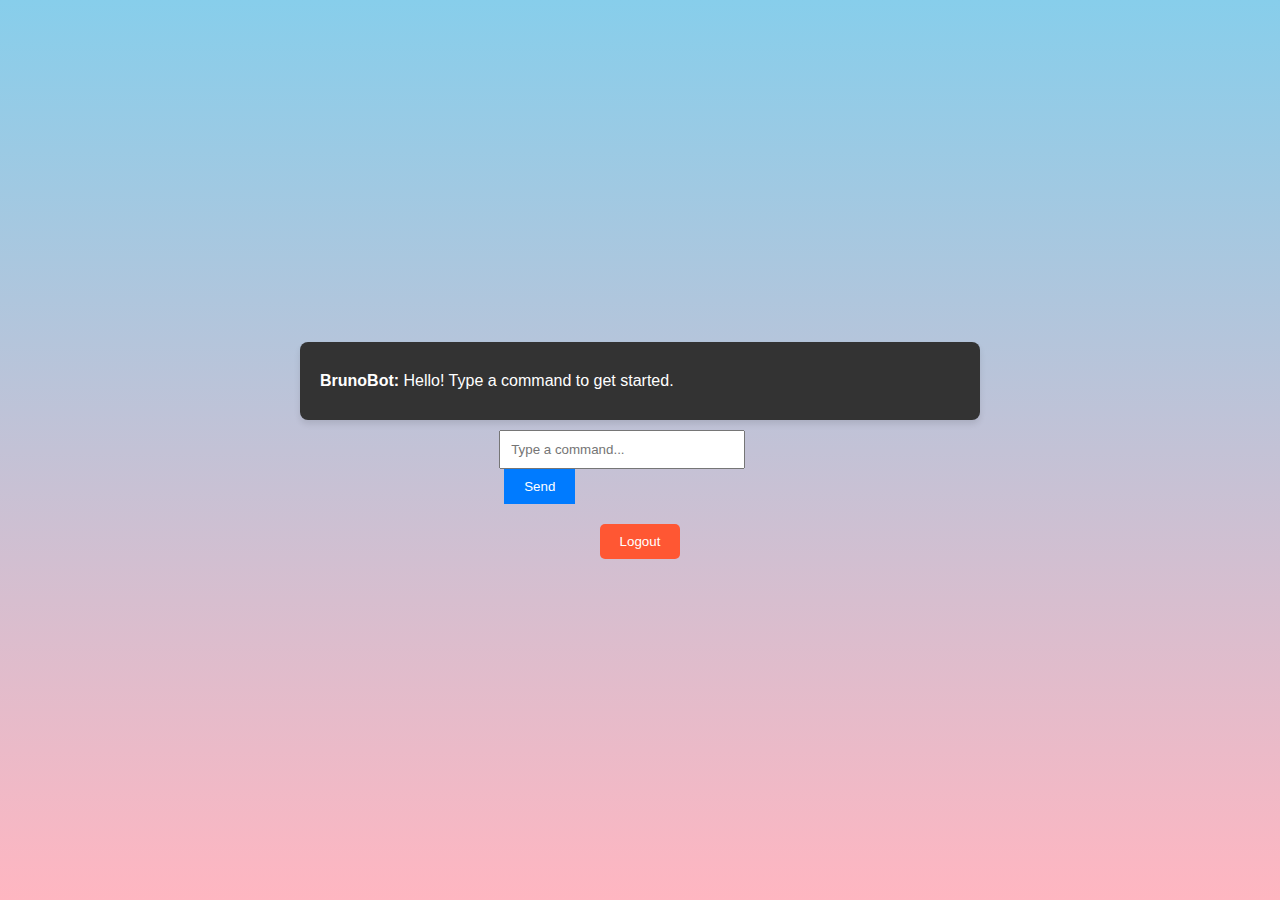
==== commit 9d9f62df: "Update index.html" ====
--- a/index.html
+++ b/index.html
@@ -3,80 +3,79 @@
 <head>
     <meta charset="UTF-8">
     <meta name="viewport" content="width=device-width, initial-scale=1.0">
-    <title>Bruno's Tools</title>
+    <title>Bruno's Tools - BrunoBot</title>
     <style>
         body {
             font-family: Arial, sans-serif;
-            background: linear-gradient(to bottom, #87CEFA, #FFB6C1);
-            color: #333;
+            background: linear-gradient(to bottom, #87CEEB, #FFB6C1);
             margin: 0;
             padding: 0;
         }
-        #container {
-            max-width: 600px;
-            margin: 50px auto;
+        .container {
+            display: flex;
+            flex-direction: column;
+            align-items: center;
+            justify-content: center;
+            height: 100vh;
+        }
+        .chat-box {
+            width: 50%;
+            background: #333;
+            color: #fff;
+            border-radius: 8px;
             padding: 20px;
-            background: #fff;
-            border-radius: 10px;
-            box-shadow: 0 4px 8px rgba(0, 0, 0, 0.1);
+            box-shadow: 0px 4px 6px rgba(0, 0, 0, 0.1);
         }
-        #header {
-            text-align: center;
-            font-size: 24px;
-            margin-bottom: 20px;
+        .chat-box p {
+            margin: 10px 0;
         }
-        #chat-output {
-            height: 300px;
-            overflow-y: auto;
-            border: 1px solid #ccc;
-            border-radius: 5px;
+        #user-input {
+            width: calc(100% - 60px);
             padding: 10px;
-            background: #f9f9f9;
-            margin-bottom: 10px;
+            margin-top: 10px;
         }
-        #input-container {
-            display: flex;
-            align-items: center;
+        #send-btn {
+            padding: 10px 20px;
+            background-color: #007BFF;
+            border: none;
+            color: #fff;
+            cursor: pointer;
+            margin-left: 5px;
         }
-        #input-container input {
-            flex: 1;
-            padding: 10px;
-            border: 1px solid #ccc;
+        #send-btn:hover {
+            background-color: #0056b3;
+        }
+        .logout {
+            margin-top: 20px;
+            padding: 10px 20px;
+            background-color: #FF5733;
+            border: none;
+            color: white;
+            cursor: pointer;
             border-radius: 5px;
         }
-        #input-container button {
-            padding: 10px;
-            margin-left: 10px;
-            border: none;
-            background: #007BFF;
-            color: #fff;
-            border-radius: 5px;
-            cursor: pointer;
-        }
-        #logout {
-            display: block;
-            margin-top: 20px;
-            text-align: center;
-            color: #007BFF;
-            cursor: pointer;
-        }
-        #logout:hover {
-            text-decoration: underline;
+        .logout:hover {
+            background-color: #C70039;
         }
     </style>
 </head>
 <body>
-    <div id="container">
-        <div id="header">Welcome to BrunoBot</div>
-        <div id="chat-output"></div>
-        <div id="input-container">
-            <input type="text" id="user-input" placeholder="Ask BrunoBot something...">
+    <div class="container">
+        <div class="chat-box" id="chat-output">
+            <p><b>BrunoBot:</b> Hello! Type a command to get started.</p>
+        </div>
+        <div>
+            <input type="text" id="user-input" placeholder="Type a command...">
             <button id="send-btn">Send</button>
         </div>
-        <div id="logout">Logout</div>
+        <button class="logout" onclick="logout()">Logout</button>
     </div>
 
     <script>
+        const chatOutput = document.getElementById("chat-output");
+        const userInput = document.getElementById("user-input");
+        const sendBtn = document.getElementById("send-btn");
+
         const commands = {
             "hello": "Hello! How can I assist you today?",
             "hi": "Hi there! What can I help you with?",
@@ -88,73 +87,81 @@
                 localStorage.setItem('name', name);
                 return `Nice to meet you, ${name}!`;
             },
-            "what is DayBay?": "DayBay is a paper computer company made by Bruno’s friend Kyra.",
+            "what is daybay?": "DayBay is a paper computer company made by Bruno’s friend Kyra.",
             "time in london": function() {
                 return `The current time in London is ${new Date().toLocaleString("en-GB", { timeZone: "Europe/London" })}.`;
             },
             "weather in london": "The weather in London is currently sunny with 15°C.",
+            "facts": "Did you know that honey never spoils? Archaeologists have found pots of honey in ancient tombs that are still good to eat!",
             "tell me a joke": "Why don't skeletons fight each other? They don’t have the guts!",
             "give me a random number": function() {
                 return `Here is a random number: ${Math.floor(Math.random() * 100) + 1}.`;
             },
-            "give me an inspirational quote": "“The only way to do great work is to love what you do.” – Steve Jobs",
-            "who is nikola tesla": "Nikola Tesla was a Serbian-American inventor known for his work in alternating current (AC) electricity.",
-            "capital of france": "The capital of France is Paris.",
-            "largest ocean": "The largest ocean is the Pacific Ocean.",
-            "eiffel tower info": "The Eiffel Tower is in Paris, France. It was completed in 1889.",
-            "tell me a math fact": "Did you know? A googol is the digit 1 followed by 100 zeros.",
-            "random word": function() {
-                const words = ["Euphoria", "Resilience", "Epiphany", "Bliss", "Serendipity"];
+            "good morning": "Good morning! I hope you have a wonderful day.",
+            "good night": "Good night! Sleep well.",
+            "tell me a math fact": "Did you know? Zero is the only real number that is neither negative nor positive.",
+            "who is albert einstein": "Albert Einstein developed the theory of relativity, one of the two pillars of modern physics.",
+            "what is brunle": "Brunle is a word guessing game where you try to guess a 5-letter word!",
+            "what is the capital of france": "The capital of France is Paris.",
+            "tell me about world war ii": "World War II was a global war that lasted from 1939 to 1945, involving most of the world's nations.",
+            "tell me about the eiffel tower": "The Eiffel Tower is a wrought-iron lattice tower on the Champ de Mars in Paris, France.",
+            "give me an inspirational quote": "“The best way to predict the future is to create it.” – Peter Drucker",
+            "give me a recipe": "How about making pancakes? You'll need flour, eggs, milk, and a pinch of salt!",
+            "what is the largest ocean": "The Pacific Ocean is the largest and deepest ocean on Earth.",
+            "how are you": "I'm just a bot, but I'm here to help you!",
+            "tell me about london": "London is the capital of England and the United Kingdom, known for its history and landmarks.",
+            "tell me about kyra": "Kyra is Bruno's friend and the creator of DayBay, a paper computer company.",
+            "tell me a fun fact": "Did you know? A group of flamingos is called a 'flamboyance.'",
+            "calculate": function(input) {
+                try {
+                    const calculation = eval(input.replace("calculate ", ""));
+                    return `The result is ${calculation}.`;
+                } catch {
+                    return "I couldn't calculate that. Please try again.";
+                }
+            },
+            "play music": "I'm sorry, I can't play music right now.",
+            "tell me a random word": function() {
+                const words = ['Serendipity', 'Euphoria', 'Bliss', 'Epiphany', 'Resilience'];
                 return `Here’s a random word: ${words[Math.floor(Math.random() * words.length)]}.`;
-            },
-            "fact about the moon": "The Moon is about 1/6th the gravity of Earth.",
-            "favourite animal?": "Dogs are Bruno's favourite!",
-            "who is bruno?": "Bruno is an amazing creator!",
-            "what is brunle?": "Brunle is a word guessing game similar to Wordle.",
-            "recipe idea": "Make some pancakes with flour, eggs, milk, and syrup!",
-            "favourite colour?": "Blue is often considered a calming colour.",
-            "what is AI?": "AI stands for Artificial Intelligence, used in tools like BrunoBot.",
-            "population of spain": "The population of Spain is about 47 million.",
-            "tell me about WWII": "WWII lasted from 1939 to 1945 and involved many countries worldwide.",
-            "what is coding?": "Coding is writing instructions for computers to follow.",
-            "favourite sport": "Football is the world's most popular sport.",
-            "tell me about cats": "Cats are domesticated mammals known for their agility and independence.",
-            "fact about honey": "Honey never spoils and can last thousands of years.",
-            "funny fact": "Bananas are berries, but strawberries aren’t!",
-            "morning greeting": "Good morning! Have a great day!",
-            "afternoon greeting": "Good afternoon! Keep shining!",
-            "night greeting": "Good night! Rest well.",
+            }
         };
 
-        const chatOutput = document.getElementById("chat-output");
-        const userInput = document.getElementById("user-input");
-        const sendBtn = document.getElementById("send-btn");
-
-        function handleCommand(input) {
-            input = input.toLowerCase().trim();
-            if (commands[input]) {
-                return typeof commands[input] === "function" ? commands[input](input) : commands[input];
-            } else if (input.startsWith("my name is")) {
-                return commands["my name is"](input);
-            } else {
-                return "Sorry, I don't recognize that command.";
+        function matchCommand(input) {
+            input = input.toLowerCase();
+            for (let command in commands) {
+                if (input.startsWith(command)) {
+                    return commands[command];
+                }
             }
+            return null;
         }
 
         sendBtn.addEventListener("click", () => {
-            const userText = userInput.value;
+            const userText = userInput.value.trim();
             if (userText) {
-                const response = handleCommand(userText);
+                let response;
+                const commandFunc = matchCommand(userText);
+
+                if (commandFunc) {
+                    if (typeof commandFunc === "function") {
+                        response = commandFunc(userText);
+                    } else {
+                        response = commandFunc;
+                    }
+                } else {
+                    response = "Sorry, I don't recognize this command.";
+                }
+
                 chatOutput.innerHTML += `<p><b>You:</b> ${userText}</p><p><b>BrunoBot:</b> ${response}</p>`;
                 chatOutput.scrollTop = chatOutput.scrollHeight;
                 userInput.value = "";
             }
         });
 
-        document.getElementById("logout").addEventListener("click", () => {
-            alert("You have been logged out.");
+        function logout() {
             window.location.href = "login.html";
-        });
+        }
     </script>
 </body>
 </html>